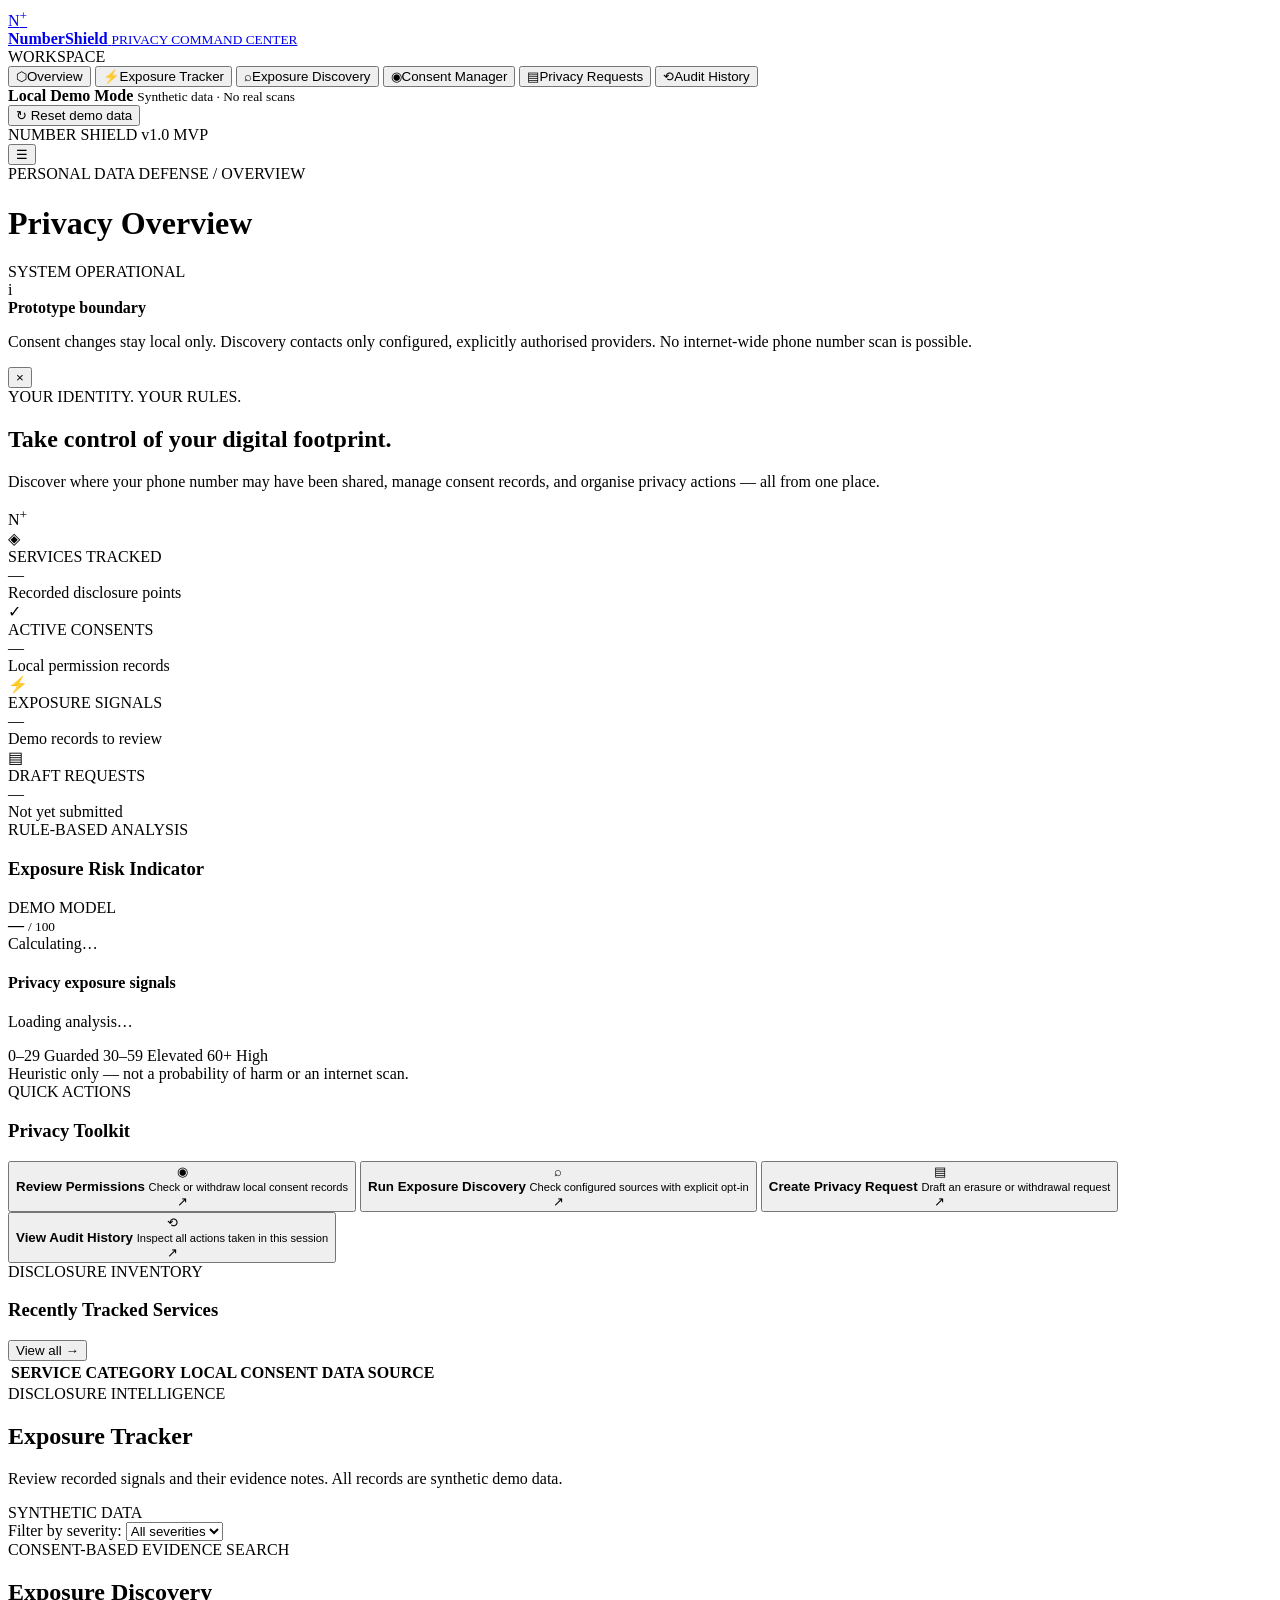
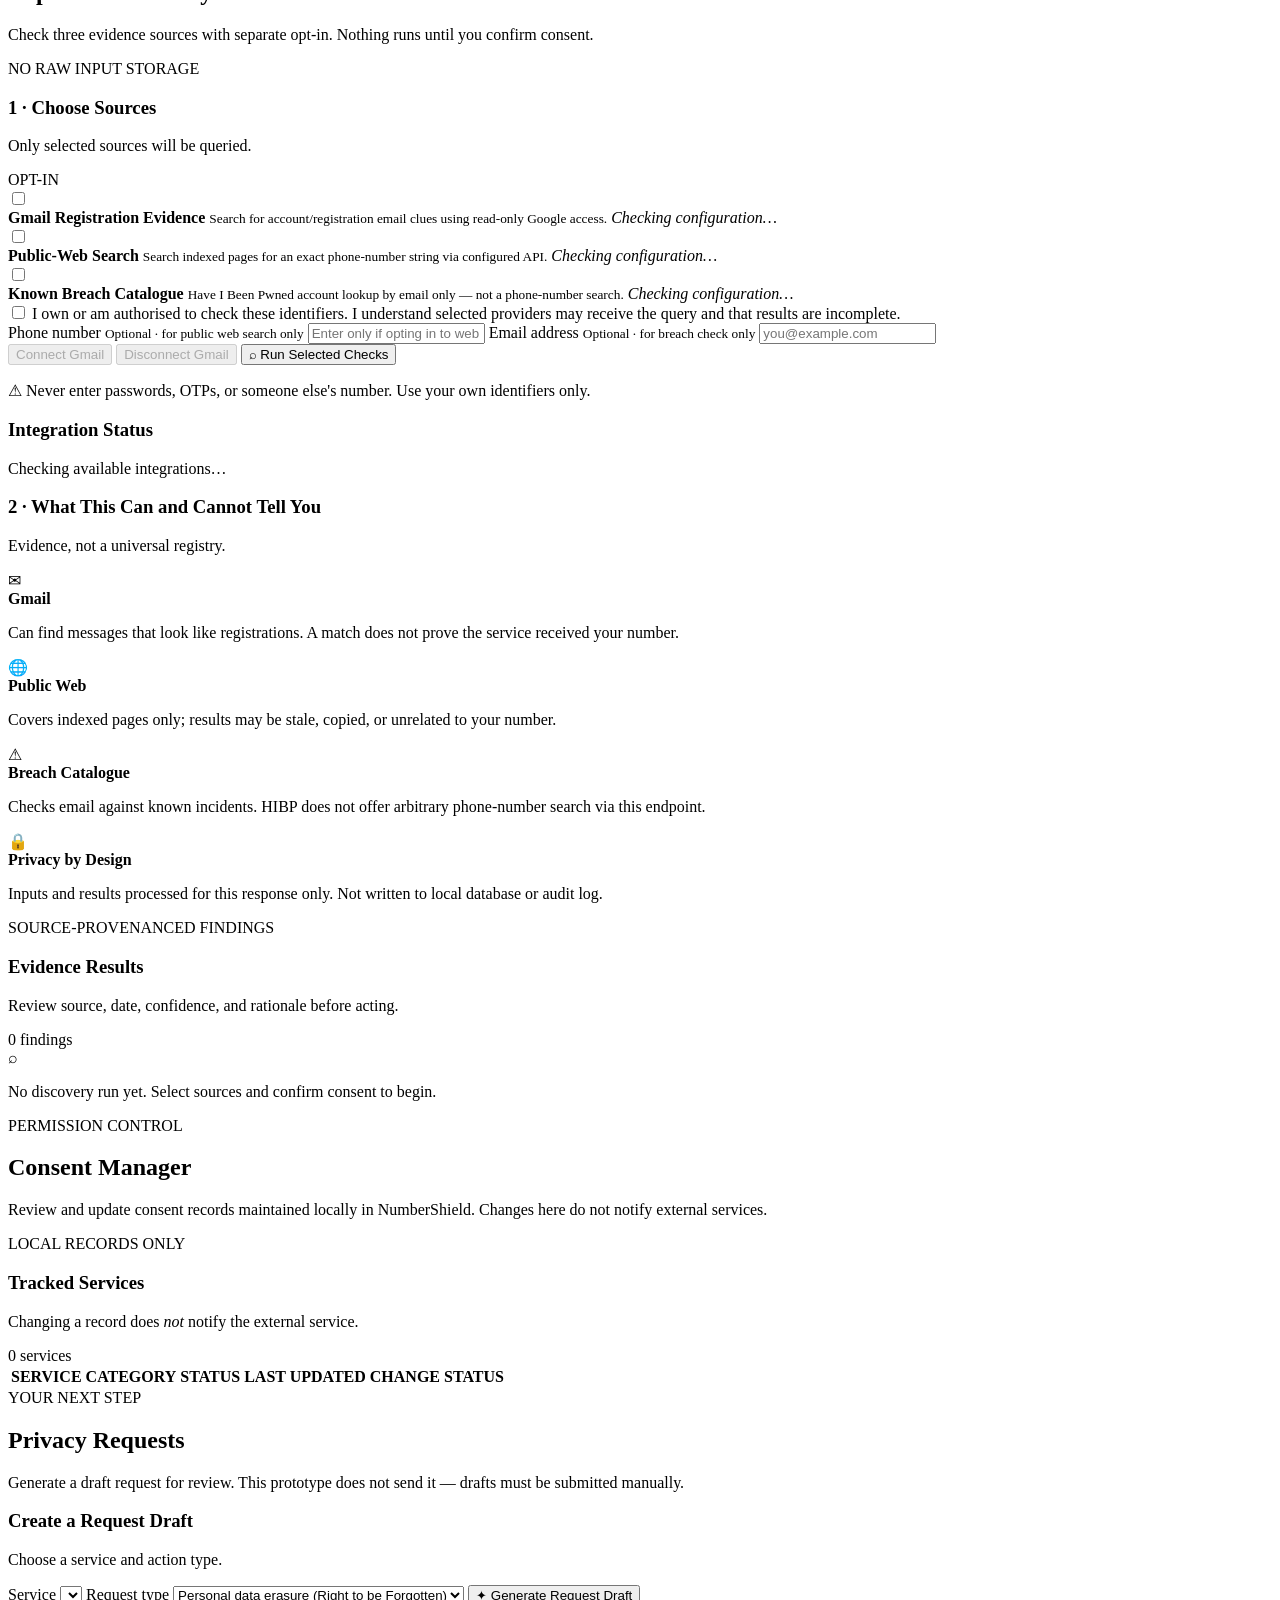
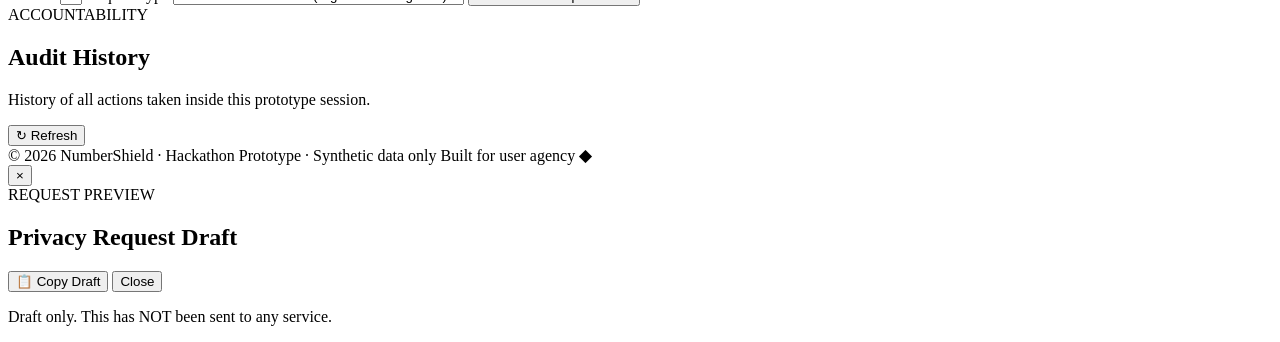
==== main/frontend/index.html @ d0f59f34 "second commit" ====
﻿<!doctype html>
<html lang="en">
<head>
<meta charset="utf-8">
<meta name="viewport" content="width=device-width,initial-scale=1">
<meta name="theme-color" content="#06090f">
<meta name="description" content="NumberShield - Evidence-based personal phone-number privacy assistant. Discover exposure, manage consent, and take privacy action.">
<title>NumberShield — Privacy Command Center</title>
<link rel="preconnect" href="https://fonts.googleapis.com">
<link rel="preconnect" href="https://fonts.gstatic.com" crossorigin>
<link href="https://fonts.googleapis.com/css2?family=Inter:wght@300;400;500;600;700;800;900&family=JetBrains+Mono:wght@400;500&display=swap" rel="stylesheet">
<link rel="stylesheet" href="/static/style.css">
</head>
<body>
<div class="app-shell">

<!-- ═══════════════════════ SIDEBAR ═══════════════════════ -->
<aside class="sidebar" id="sidebar">
  <div class="sidebar-inner">
    <a class="brand" href="#" aria-label="NumberShield home">
      <div class="brand-logo"><span>N</span><sup>+</sup></div>
      <div class="brand-text">
        <strong>NumberShield</strong>
        <small>PRIVACY COMMAND CENTER</small>
      </div>
    </a>

    <div class="nav-section-label">WORKSPACE</div>
    <nav id="main-nav" role="navigation" aria-label="Main navigation">
      <button class="nav-item active" data-view="overview"   id="nav-overview">
        <span class="nav-icon">⬡</span><span class="nav-label">Overview</span>
      </button>
      <button class="nav-item" data-view="exposure"   id="nav-exposure">
        <span class="nav-icon">⚡</span><span class="nav-label">Exposure Tracker</span>
      </button>
      <button class="nav-item" data-view="discovery"  id="nav-discovery">
        <span class="nav-icon">⌕</span><span class="nav-label">Exposure Discovery</span>
      </button>
      <button class="nav-item" data-view="consent"    id="nav-consent">
        <span class="nav-icon">◉</span><span class="nav-label">Consent Manager</span>
      </button>
      <button class="nav-item" data-view="requests"   id="nav-requests">
        <span class="nav-icon">▤</span><span class="nav-label">Privacy Requests</span>
      </button>
      <button class="nav-item" data-view="audit"      id="nav-audit">
        <span class="nav-icon">⟲</span><span class="nav-label">Audit History</span>
      </button>
    </nav>

    <div class="sidebar-bottom">
      <div class="demo-badge">
        <div class="demo-dot"></div>
        <div class="demo-text">
          <strong>Local Demo Mode</strong>
          <small>Synthetic data · No real scans</small>
        </div>
      </div>
      <button id="btn-reset" class="btn-reset" type="button" title="Reset all demo data to initial state">
        ↻ Reset demo data
      </button>
      <div class="sidebar-version">NUMBER SHIELD <span>v1.0 MVP</span></div>
    </div>
  </div>
</aside>

<!-- ═══════════════════════ MAIN ═══════════════════════════ -->
<main class="main-content">

  <!-- Top bar -->
  <header class="topbar" id="topbar">
    <button class="hamburger" id="hamburger" aria-label="Toggle menu" aria-expanded="false">☰</button>
    <div class="topbar-left">
      <div class="breadcrumb"><span class="bc-root">PERSONAL DATA DEFENSE</span> / <span id="bc-current">OVERVIEW</span></div>
      <h1 id="page-title">Privacy Overview</h1>
    </div>
    <div class="topbar-right">
      <div class="status-pill">
        <span class="status-dot"></span>SYSTEM OPERATIONAL
      </div>
    </div>
  </header>

  <!-- Global notice -->
  <div class="notice-bar" id="notice-bar">
    <div class="notice-icon">i</div>
    <div class="notice-content">
      <strong>Prototype boundary</strong>
      <p>Consent changes stay local only. Discovery contacts only configured, explicitly authorised providers. No internet-wide phone number scan is possible.</p>
    </div>
    <button class="notice-close" id="notice-close" aria-label="Dismiss notice">×</button>
  </div>

  <!-- ─────────────── OVERVIEW ─────────────── -->
  <section class="view active" id="view-overview">
    <div class="hero-section">
      <div class="hero-text">
        <div class="eyebrow cyan-text">YOUR IDENTITY. YOUR RULES.</div>
        <h2>Take control of your <span class="gradient-text">digital footprint.</span></h2>
        <p>Discover where your phone number may have been shared, manage consent records, and organise privacy actions — all from one place.</p>
      </div>
      <div class="hero-shield" aria-hidden="true">
        <div class="shield-ring outer"></div>
        <div class="shield-ring mid"></div>
        <div class="shield-core"><span>N</span><sup>+</sup></div>
      </div>
    </div>

    <!-- KPI cards -->
    <div class="kpi-grid" id="kpi-grid">
      <article class="kpi-card" id="kpi-services">
        <div class="kpi-icon services-icon">◈</div>
        <div class="kpi-body">
          <div class="kpi-label">SERVICES TRACKED</div>
          <div class="kpi-value" id="kv-services">—</div>
          <div class="kpi-sub">Recorded disclosure points</div>
        </div>
      </article>
      <article class="kpi-card" id="kpi-consents">
        <div class="kpi-icon consents-icon">✓</div>
        <div class="kpi-body">
          <div class="kpi-label">ACTIVE CONSENTS</div>
          <div class="kpi-value" id="kv-consents">—</div>
          <div class="kpi-sub">Local permission records</div>
        </div>
      </article>
      <article class="kpi-card" id="kpi-exposure">
        <div class="kpi-icon exposure-icon">⚡</div>
        <div class="kpi-body">
          <div class="kpi-label">EXPOSURE SIGNALS</div>
          <div class="kpi-value" id="kv-exposure">—</div>
          <div class="kpi-sub" id="kv-exposure-detail">Demo records to review</div>
        </div>
      </article>
      <article class="kpi-card" id="kpi-requests">
        <div class="kpi-icon requests-icon">▤</div>
        <div class="kpi-body">
          <div class="kpi-label">DRAFT REQUESTS</div>
          <div class="kpi-value" id="kv-requests">—</div>
          <div class="kpi-sub">Not yet submitted</div>
        </div>
      </article>
    </div>

    <!-- Risk + Quick actions -->
    <div class="two-col-grid">
      <article class="panel risk-panel">
        <div class="panel-header">
          <div>
            <div class="eyebrow">RULE-BASED ANALYSIS</div>
            <h3>Exposure Risk Indicator</h3>
          </div>
          <span class="badge badge-demo">DEMO MODEL</span>
        </div>
        <div class="risk-display">
          <div class="gauge-wrap">
            <div class="gauge" id="gauge" role="meter" aria-label="Risk score gauge">
              <div class="gauge-inner">
                <strong id="gauge-score">—</strong>
                <small>/ 100</small>
              </div>
            </div>
          </div>
          <div class="risk-info">
            <span class="risk-label" id="risk-label-badge">Calculating…</span>
            <h4>Privacy exposure signals</h4>
            <p id="risk-text">Loading analysis…</p>
            <div class="risk-legend">
              <span class="legend-dot guarded"></span><span>0–29 Guarded</span>
              <span class="legend-dot elevated"></span><span>30–59 Elevated</span>
              <span class="legend-dot high"></span><span>60+ High</span>
            </div>
          </div>
        </div>
        <div class="panel-footer">Heuristic only — not a probability of harm or an internet scan.</div>
      </article>

      <article class="panel quick-panel">
        <div class="panel-header">
          <div>
            <div class="eyebrow">QUICK ACTIONS</div>
            <h3>Privacy Toolkit</h3>
          </div>
        </div>
        <div class="quick-actions">
          <button class="quick-action" data-goto="consent" id="qa-consent">
            <div class="qa-icon">◉</div>
            <div class="qa-text">
              <strong>Review Permissions</strong>
              <small>Check or withdraw local consent records</small>
            </div>
            <span class="qa-arrow">↗</span>
          </button>
          <button class="quick-action" data-goto="discovery" id="qa-discovery">
            <div class="qa-icon">⌕</div>
            <div class="qa-text">
              <strong>Run Exposure Discovery</strong>
              <small>Check configured sources with explicit opt-in</small>
            </div>
            <span class="qa-arrow">↗</span>
          </button>
          <button class="quick-action" data-goto="requests" id="qa-requests">
            <div class="qa-icon">▤</div>
            <div class="qa-text">
              <strong>Create Privacy Request</strong>
              <small>Draft an erasure or withdrawal request</small>
            </div>
            <span class="qa-arrow">↗</span>
          </button>
          <button class="quick-action" data-goto="audit" id="qa-audit">
            <div class="qa-icon">⟲</div>
            <div class="qa-text">
              <strong>View Audit History</strong>
              <small>Inspect all actions taken in this session</small>
            </div>
            <span class="qa-arrow">↗</span>
          </button>
        </div>
      </article>
    </div>

    <!-- Recent services table -->
    <article class="panel">
      <div class="panel-header">
        <div>
          <div class="eyebrow">DISCLOSURE INVENTORY</div>
          <h3>Recently Tracked Services</h3>
        </div>
        <button class="btn-link" data-goto="consent" id="view-all-btn">View all →</button>
      </div>
      <div class="table-wrap">
        <table id="recent-table" aria-label="Recently tracked services">
          <thead>
            <tr><th>SERVICE</th><th>CATEGORY</th><th>LOCAL CONSENT</th><th>DATA SOURCE</th></tr>
          </thead>
          <tbody id="recent-tbody"></tbody>
        </table>
      </div>
    </article>
  </section>

  <!-- ─────────────── EXPOSURE TRACKER ─────────────── -->
  <section class="view" id="view-exposure">
    <div class="view-intro">
      <div>
        <div class="eyebrow cyan-text">DISCLOSURE INTELLIGENCE</div>
        <h2>Exposure Tracker</h2>
        <p>Review recorded signals and their evidence notes. All records are synthetic demo data.</p>
      </div>
      <span class="badge badge-warning">SYNTHETIC DATA</span>
    </div>

    <div id="exposure-summary-bar" class="exposure-summary-bar"></div>

    <div class="filter-row">
      <label class="filter-label" for="sev-filter">Filter by severity:</label>
      <select id="sev-filter" class="select-input" aria-label="Filter exposures by severity">
        <option value="">All severities</option>
        <option value="high">High</option>
        <option value="medium">Medium</option>
        <option value="low">Low</option>
      </select>
    </div>

    <div id="exposure-grid" class="exposure-grid"></div>
  </section>

  <!-- ─────────────── EXPOSURE DISCOVERY ─────────────── -->
  <section class="view" id="view-discovery">
    <div class="view-intro">
      <div>
        <div class="eyebrow cyan-text">CONSENT-BASED EVIDENCE SEARCH</div>
        <h2>Exposure Discovery</h2>
        <p>Check three evidence sources with separate opt-in. Nothing runs until you confirm consent.</p>
      </div>
      <span class="badge badge-info">NO RAW INPUT STORAGE</span>
    </div>

    <div class="discovery-layout">
      <!-- Left column: controls -->
      <div class="discovery-controls">
        <article class="panel">
          <div class="panel-header">
            <div><h3>1 · Choose Sources</h3><p class="muted-text">Only selected sources will be queried.</p></div>
            <span class="badge badge-info">OPT-IN</span>
          </div>

          <div class="source-list">
            <label class="source-item" for="src-gmail">
              <input type="checkbox" id="src-gmail">
              <div class="source-info">
                <strong>Gmail Registration Evidence</strong>
                <small>Search for account/registration email clues using read-only Google access.</small>
                <em id="gmail-state" class="source-state">Checking configuration…</em>
              </div>
            </label>

            <label class="source-item" for="src-web">
              <input type="checkbox" id="src-web">
              <div class="source-info">
                <strong>Public-Web Search</strong>
                <small>Search indexed pages for an exact phone-number string via configured API.</small>
                <em id="web-state" class="source-state">Checking configuration…</em>
              </div>
            </label>

            <label class="source-item" for="src-breach">
              <input type="checkbox" id="src-breach">
              <div class="source-info">
                <strong>Known Breach Catalogue</strong>
                <small>Have I Been Pwned account lookup by email only — not a phone-number search.</small>
                <em id="breach-state" class="source-state">Checking configuration…</em>
              </div>
            </label>
          </div>

          <div class="consent-box">
            <label class="consent-check" for="discovery-consent">
              <input type="checkbox" id="discovery-consent">
              <span>I own or am authorised to check these identifiers. I understand selected providers may receive the query and that results are incomplete.</span>
            </label>
          </div>

          <div class="field-row">
            <label class="field-label" for="disc-phone">
              Phone number <small>Optional · for public web search only</small>
              <input type="tel" id="disc-phone" class="text-input" autocomplete="off" maxlength="32" placeholder="Enter only if opting in to web search">
            </label>
            <label class="field-label" for="disc-email">
              Email address <small>Optional · for breach check only</small>
              <input type="email" id="disc-email" class="text-input" autocomplete="off" maxlength="254" placeholder="you@example.com">
            </label>
          </div>

          <div class="disc-actions">
            <button id="btn-connect-gmail" class="btn-secondary" type="button" disabled>Connect Gmail</button>
            <button id="btn-disconnect-gmail" class="btn-secondary" type="button" disabled>Disconnect Gmail</button>
            <button id="btn-run-discovery" class="btn-primary" type="button">⌕ Run Selected Checks</button>
          </div>

          <p class="warning-text">⚠ Never enter passwords, OTPs, or someone else's number. Use your own identifiers only.</p>
        </article>

        <article class="panel">
          <div class="panel-header">
            <div><h3>Integration Status</h3></div>
          </div>
          <div id="disc-status" class="disc-status-display">Checking available integrations…</div>
        </article>
      </div>

      <!-- Right column: limitations -->
      <article class="panel limitations-panel">
        <div class="panel-header">
          <div><h3>2 · What This Can and Cannot Tell You</h3><p class="muted-text">Evidence, not a universal registry.</p></div>
        </div>
        <div class="limits-list">
          <div class="limit-item">
            <div class="limit-icon">✉</div>
            <div><strong>Gmail</strong><p>Can find messages that look like registrations. A match does not prove the service received your number.</p></div>
          </div>
          <div class="limit-item">
            <div class="limit-icon">🌐</div>
            <div><strong>Public Web</strong><p>Covers indexed pages only; results may be stale, copied, or unrelated to your number.</p></div>
          </div>
          <div class="limit-item">
            <div class="limit-icon">⚠</div>
            <div><strong>Breach Catalogue</strong><p>Checks email against known incidents. HIBP does not offer arbitrary phone-number search via this endpoint.</p></div>
          </div>
          <div class="limit-item">
            <div class="limit-icon">🔒</div>
            <div><strong>Privacy by Design</strong><p>Inputs and results processed for this response only. Not written to local database or audit log.</p></div>
          </div>
        </div>
      </article>
    </div>

    <!-- Results panel -->
    <article class="panel results-panel" id="results-panel">
      <div class="panel-header">
        <div>
          <div class="eyebrow">SOURCE-PROVENANCED FINDINGS</div>
          <h3>Evidence Results</h3>
          <p class="muted-text">Review source, date, confidence, and rationale before acting.</p>
        </div>
        <span class="badge" id="result-count-badge">0 findings</span>
      </div>
      <div id="disc-errors"></div>
      <div id="disc-results" class="disc-results">
        <div class="empty-state">
          <div class="empty-icon">⌕</div>
          <p>No discovery run yet. Select sources and confirm consent to begin.</p>
        </div>
      </div>
      <div id="disc-limits" class="disc-limitations hidden"></div>
    </article>
  </section>

  <!-- ─────────────── CONSENT MANAGER ─────────────── -->
  <section class="view" id="view-consent">
    <div class="view-intro">
      <div>
        <div class="eyebrow cyan-text">PERMISSION CONTROL</div>
        <h2>Consent Manager</h2>
        <p>Review and update consent records maintained locally in NumberShield. Changes here do not notify external services.</p>
      </div>
      <span class="badge badge-warning">LOCAL RECORDS ONLY</span>
    </div>

    <article class="panel">
      <div class="panel-header">
        <div>
          <h3>Tracked Services</h3>
          <p class="muted-text">Changing a record does <em>not</em> notify the external service.</p>
        </div>
        <span class="badge" id="consent-count-badge">0 services</span>
      </div>
      <div class="table-wrap">
        <table id="consent-table" aria-label="Consent records">
          <thead>
            <tr>
              <th>SERVICE</th><th>CATEGORY</th><th>STATUS</th>
              <th>LAST UPDATED</th><th>CHANGE STATUS</th>
            </tr>
          </thead>
          <tbody id="consent-tbody"></tbody>
        </table>
      </div>
    </article>
  </section>

  <!-- ─────────────── PRIVACY REQUESTS ─────────────── -->
  <section class="view" id="view-requests">
    <div class="view-intro">
      <div>
        <div class="eyebrow cyan-text">YOUR NEXT STEP</div>
        <h2>Privacy Requests</h2>
        <p>Generate a draft request for review. This prototype does not send it — drafts must be submitted manually.</p>
      </div>
    </div>

    <div class="requests-layout">
      <article class="panel create-panel">
        <div class="panel-header">
          <div><h3>Create a Request Draft</h3><p class="muted-text">Choose a service and action type.</p></div>
        </div>
        <form id="request-form" novalidate>
          <label class="field-label" for="svc-choice">
            Service
            <select id="svc-choice" class="select-input" required aria-label="Select service for privacy request"></select>
          </label>
          <label class="field-label" for="req-type">
            Request type
            <select id="req-type" class="select-input" aria-label="Select request type">
              <option value="deletion">Personal data erasure (Right to be Forgotten)</option>
              <option value="consent_withdrawal">Withdraw consent for data processing</option>
              <option value="access">Data subject access request (DSAR)</option>
            </select>
          </label>
          <button class="btn-primary full-width" type="submit" id="btn-create-request">✦ Generate Request Draft</button>
        </form>
      </article>

      <div class="requests-list-wrap">
        <div id="request-list" class="request-list"></div>
      </div>
    </div>
  </section>

  <!-- ─────────────── AUDIT ─────────────── -->
  <section class="view" id="view-audit">
    <div class="view-intro">
      <div>
        <div class="eyebrow cyan-text">ACCOUNTABILITY</div>
        <h2>Audit History</h2>
        <p>History of all actions taken inside this prototype session.</p>
      </div>
      <button class="btn-secondary" id="btn-refresh-audit" type="button">↻ Refresh</button>
    </div>

    <article class="panel">
      <div id="audit-list"></div>
    </article>
  </section>

  <footer class="app-footer">
    <span>© 2026 NumberShield · Hackathon Prototype · Synthetic data only</span>
    <span>Built for user agency <b>◆</b></span>
  </footer>

</main>
</div>

<!-- Toast notification -->
<div id="toast" role="status" aria-live="polite" aria-atomic="true"></div>

<!-- Draft modal -->
<div id="modal" class="modal hidden" role="dialog" aria-modal="true" aria-labelledby="modal-title">
  <div class="modal-box">
    <button class="modal-close" id="modal-close" aria-label="Close modal">×</button>
    <div class="eyebrow cyan-text">REQUEST PREVIEW</div>
    <h2 id="modal-title">Privacy Request Draft</h2>
    <p id="modal-meta" class="muted-text"></p>
    <pre id="modal-draft" tabindex="0"></pre>
    <div class="modal-actions">
      <button class="btn-primary" id="btn-copy-draft" type="button">📋 Copy Draft</button>
      <button class="btn-secondary" id="btn-close-modal" type="button">Close</button>
    </div>
    <p class="warning-text">Draft only. This has NOT been sent to any service.</p>
  </div>
</div>

<script src="/static/app.js"></script>
</body>
</html>
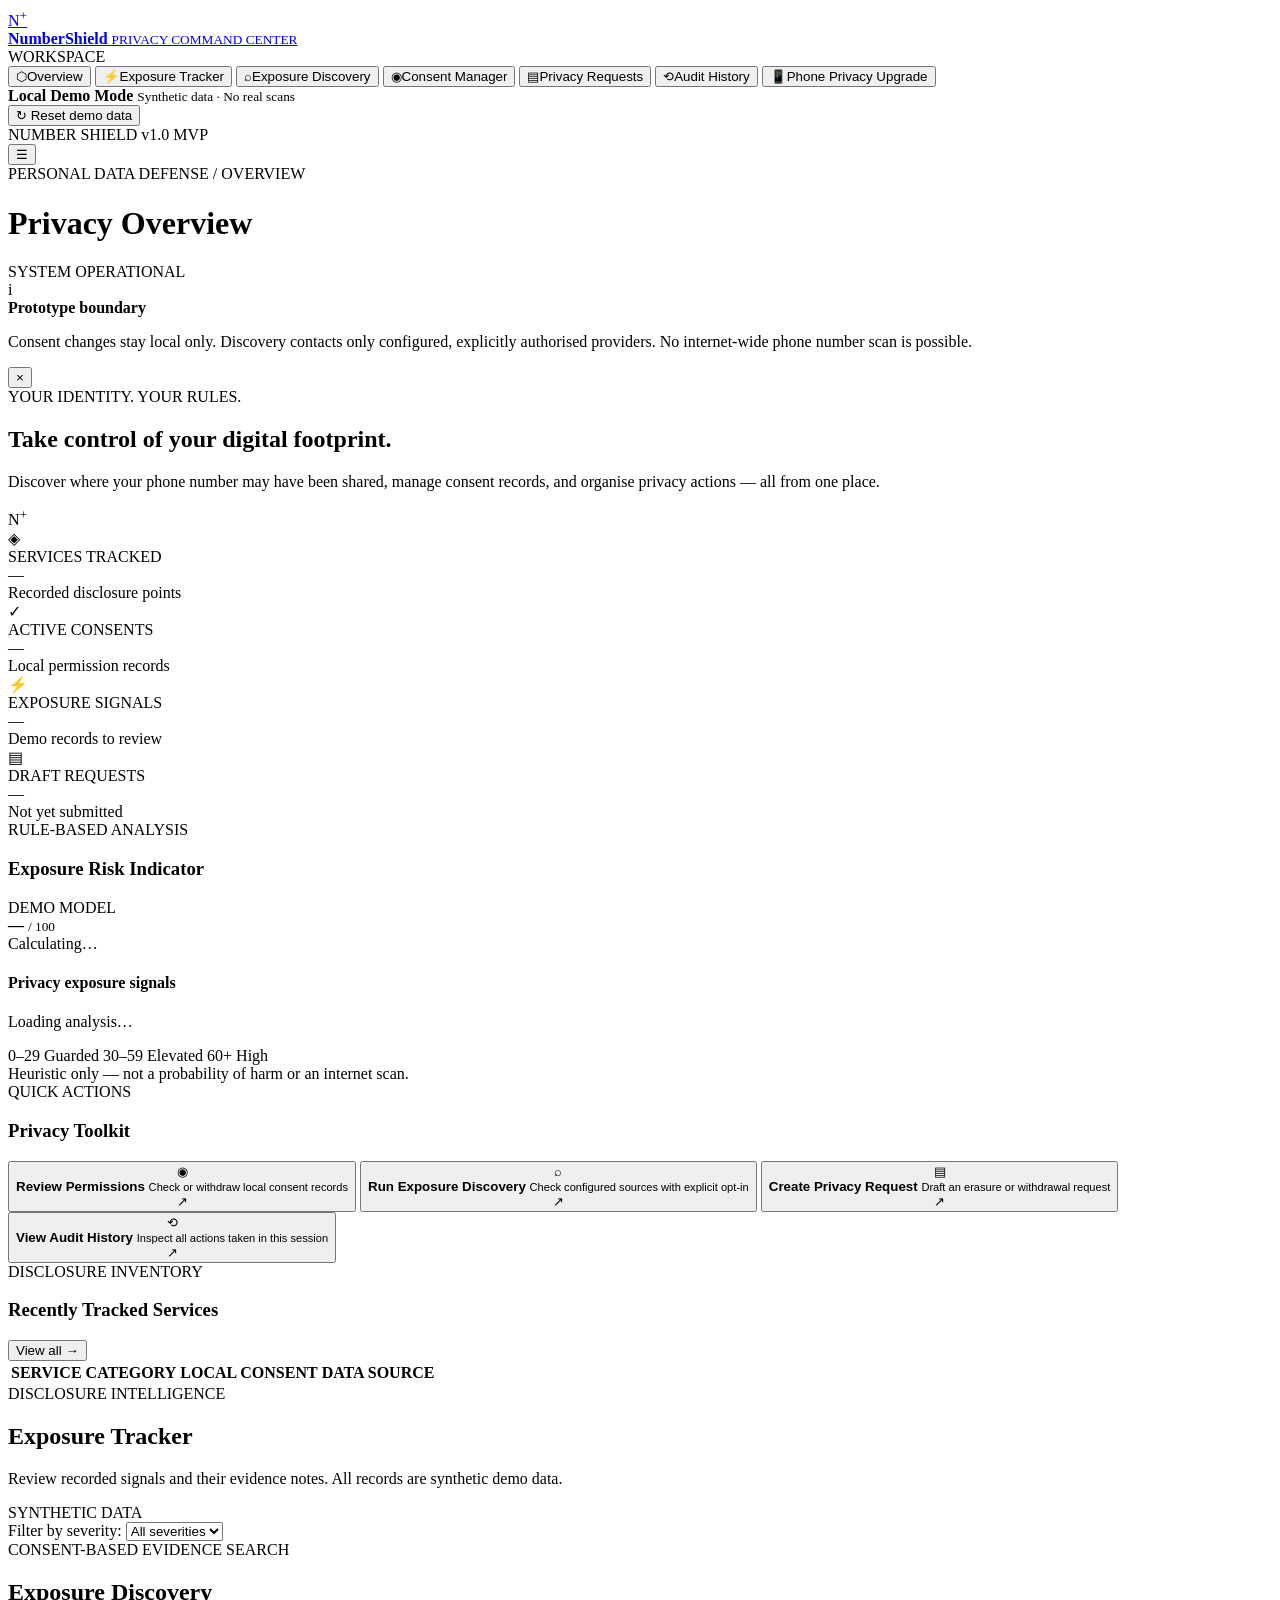
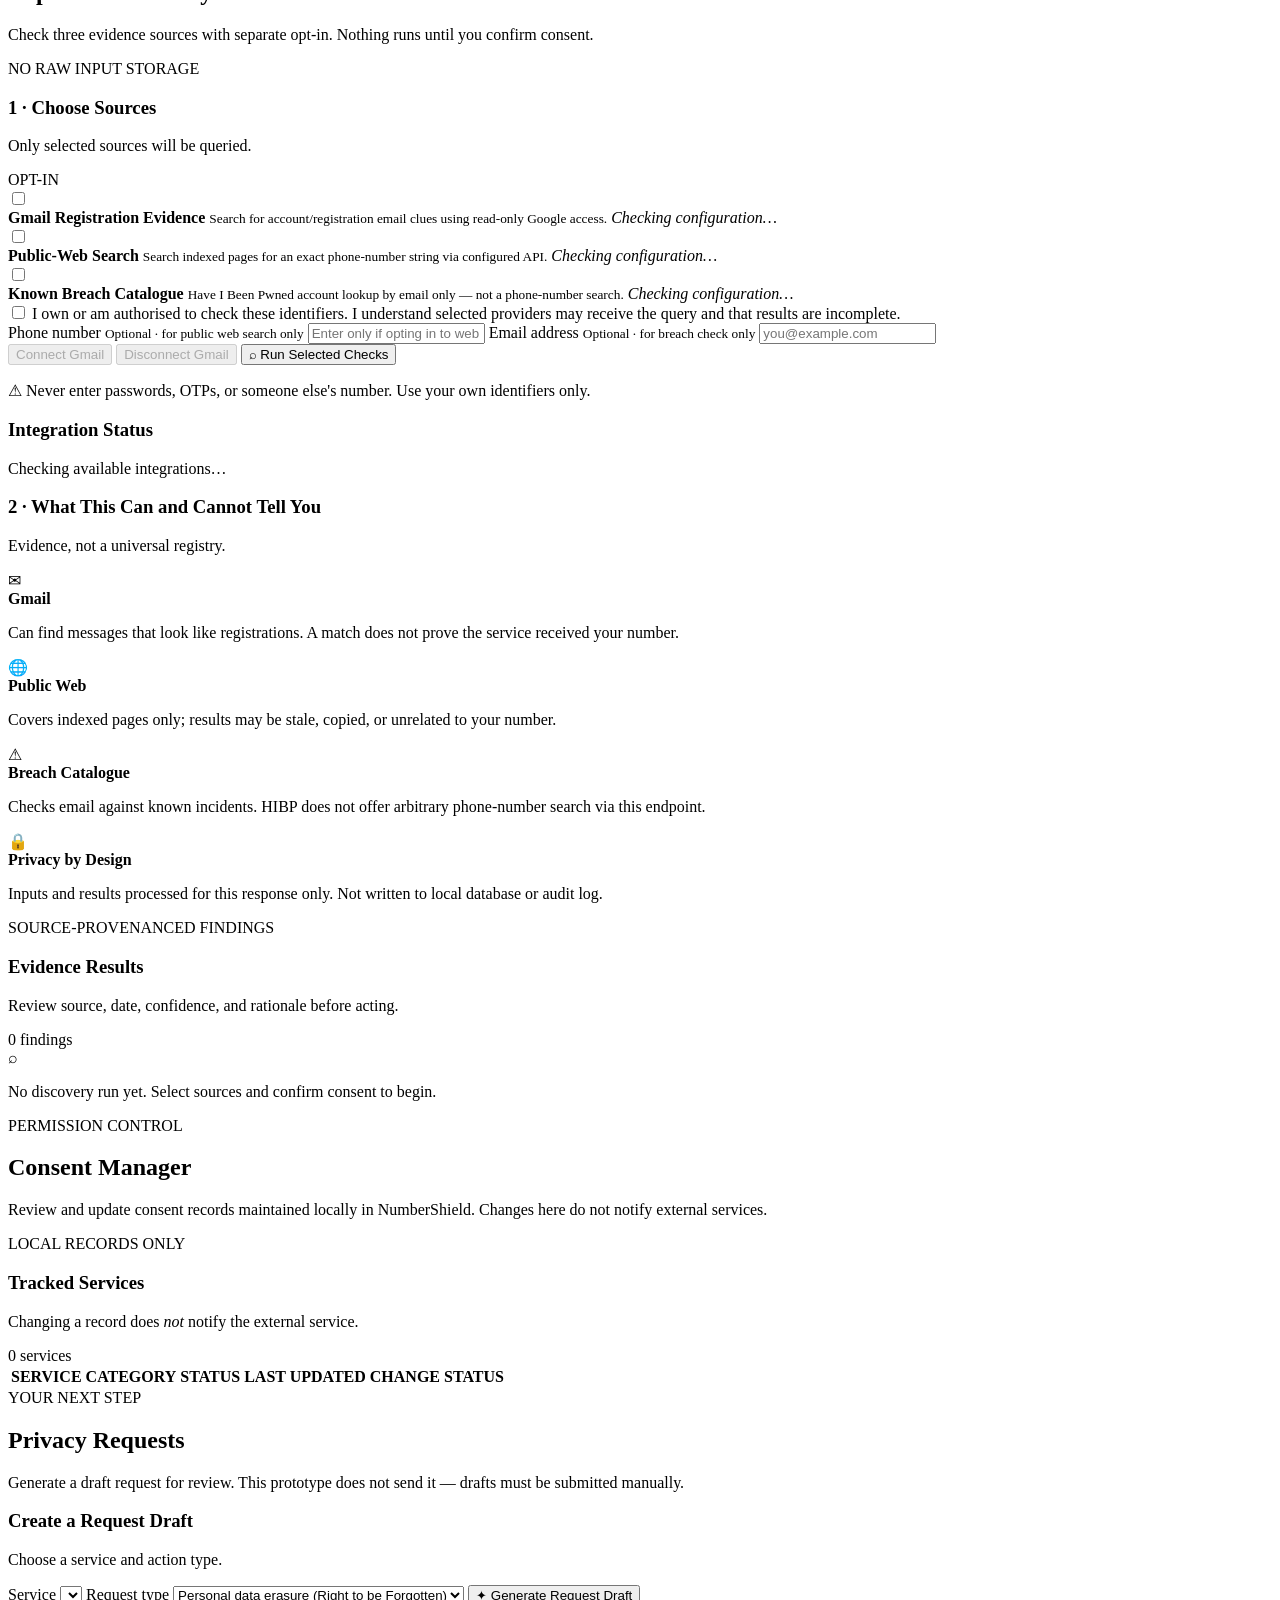
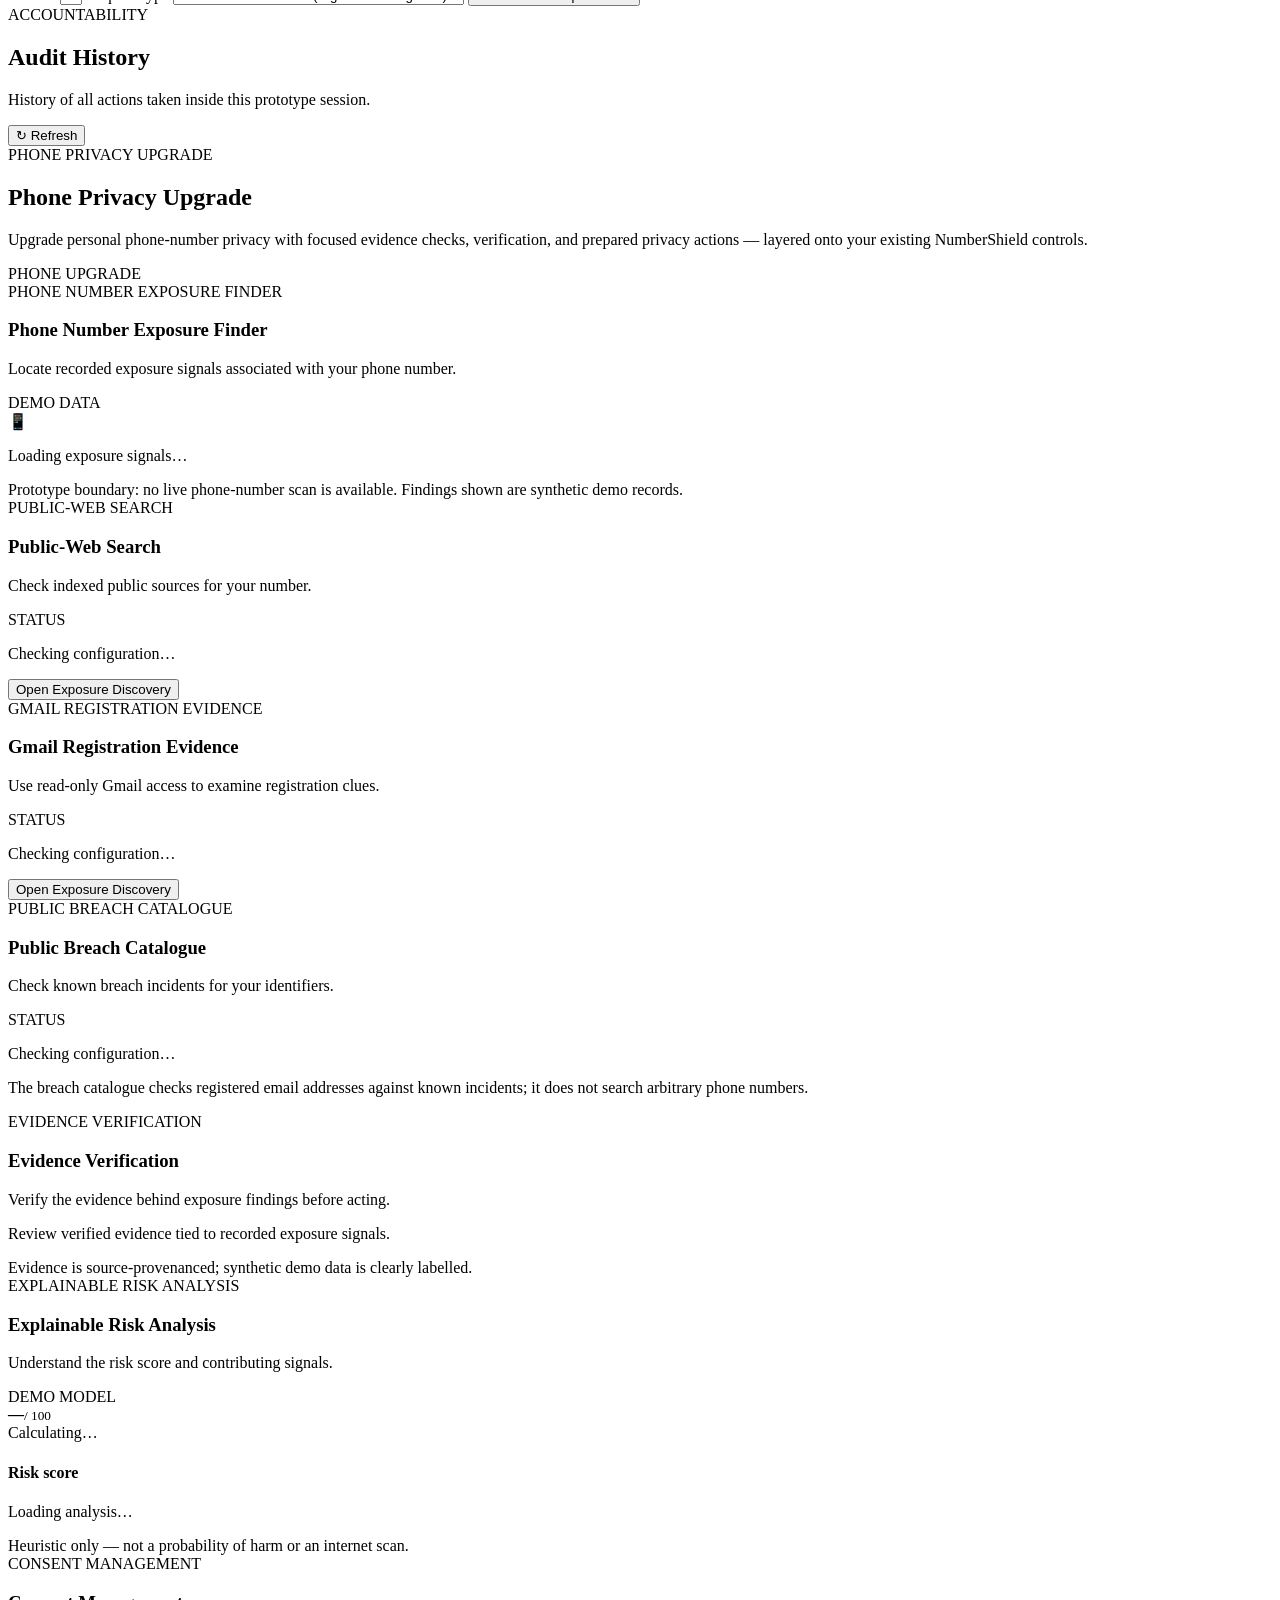
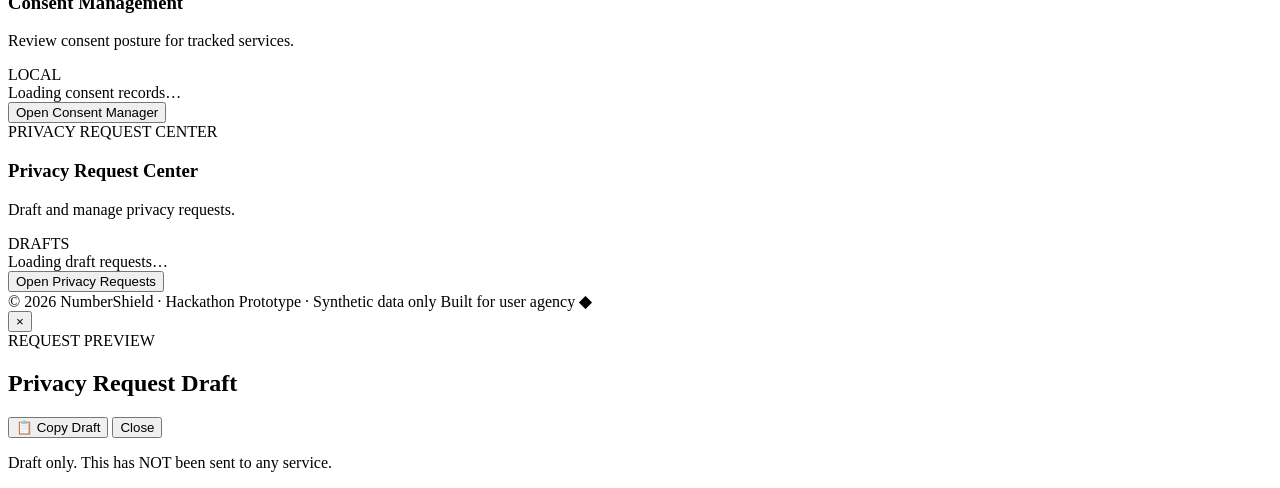
==== commit b5dba335: "Add Phone Privacy Upgrade page and sidebar navigation" ====
--- a/main/frontend/index.html
+++ b/main/frontend/index.html
@@ -44,6 +44,9 @@
       </button>
       <button class="nav-item" data-view="audit"      id="nav-audit">
         <span class="nav-icon">⟲</span><span class="nav-label">Audit History</span>
+      </button>
+      <button class="nav-item" data-view="phone-privacy" id="nav-phone-privacy">
+        <span class="nav-icon">📱</span><span class="nav-label">Phone Privacy Upgrade</span>
       </button>
     </nav>
 
@@ -482,6 +485,145 @@
     </article>
   </section>
 
+  <!-- ─────────────── PHONE PRIVACY UPGRADE ─────────────── -->
+  <section class="view" id="view-phone-privacy">
+    <div class="view-intro">
+      <div>
+        <div class="eyebrow cyan-text">PHONE PRIVACY UPGRADE</div>
+        <h2>Phone Privacy Upgrade</h2>
+        <p>Upgrade personal phone-number privacy with focused evidence checks, verification, and prepared privacy actions — layered onto your existing NumberShield controls.</p>
+      </div>
+      <span class="badge badge-info" id="phone-privacy-badge">PHONE UPGRADE</span>
+    </div>
+
+    <article class="panel">
+      <div class="panel-header">
+        <div>
+          <div class="eyebrow">PHONE NUMBER EXPOSURE FINDER</div>
+          <h3>Phone Number Exposure Finder</h3>
+          <p class="muted-text">Locate recorded exposure signals associated with your phone number.</p>
+        </div>
+        <span class="badge badge-demo" id="pp-finder-badge">DEMO DATA</span>
+      </div>
+      <div id="pp-finder-output">
+        <div class="empty-state">
+          <div class="empty-icon">📱</div>
+          <p id="pp-finder-msg">Loading exposure signals…</p>
+        </div>
+      </div>
+      <div class="panel-footer">Prototype boundary: no live phone-number scan is available. Findings shown are synthetic demo records.</div>
+    </article>
+
+    <article class="panel">
+      <div class="panel-header">
+        <div>
+          <div class="eyebrow">PUBLIC-WEB SEARCH</div>
+          <h3>Public-Web Search</h3>
+          <p class="muted-text">Check indexed public sources for your number.</p>
+        </div>
+        <span class="badge" id="pp-web-badge">STATUS</span>
+      </div>
+      <p id="pp-web-text" class="muted-text">Checking configuration…</p>
+      <div class="disc-actions">
+        <button class="btn-secondary" data-goto="discovery" type="button">Open Exposure Discovery</button>
+      </div>
+    </article>
+
+    <article class="panel">
+      <div class="panel-header">
+        <div>
+          <div class="eyebrow">GMAIL REGISTRATION EVIDENCE</div>
+          <h3>Gmail Registration Evidence</h3>
+          <p class="muted-text">Use read-only Gmail access to examine registration clues.</p>
+        </div>
+        <span class="badge" id="pp-gmail-badge">STATUS</span>
+      </div>
+      <p id="pp-gmail-text" class="muted-text">Checking configuration…</p>
+      <div class="disc-actions">
+        <button class="btn-secondary" data-goto="discovery" type="button">Open Exposure Discovery</button>
+      </div>
+    </article>
+
+    <article class="panel">
+      <div class="panel-header">
+        <div>
+          <div class="eyebrow">PUBLIC BREACH CATALOGUE</div>
+          <h3>Public Breach Catalogue</h3>
+          <p class="muted-text">Check known breach incidents for your identifiers.</p>
+        </div>
+        <span class="badge" id="pp-breach-badge">STATUS</span>
+      </div>
+      <p id="pp-breach-text" class="muted-text">Checking configuration…</p>
+      <p class="warning-text">The breach catalogue checks registered email addresses against known incidents; it does not search arbitrary phone numbers.</p>
+    </article>
+
+    <article class="panel">
+      <div class="panel-header">
+        <div>
+          <div class="eyebrow">EVIDENCE VERIFICATION</div>
+          <h3>Evidence Verification</h3>
+          <p class="muted-text">Verify the evidence behind exposure findings before acting.</p>
+        </div>
+      </div>
+      <p id="pp-verify-text" class="muted-text">Review verified evidence tied to recorded exposure signals.</p>
+      <div class="panel-footer">Evidence is source-provenanced; synthetic demo data is clearly labelled.</div>
+    </article>
+
+    <article class="panel">
+      <div class="panel-header">
+        <div>
+          <div class="eyebrow">EXPLAINABLE RISK ANALYSIS</div>
+          <h3>Explainable Risk Analysis</h3>
+          <p class="muted-text">Understand the risk score and contributing signals.</p>
+        </div>
+        <span class="badge badge-demo" id="pp-risk-badge">DEMO MODEL</span>
+      </div>
+      <div class="risk-display">
+        <div class="gauge-wrap">
+          <div class="gauge" id="pp-gauge" role="meter" aria-label="Risk score gauge">
+            <div class="gauge-inner"><strong id="pp-gauge-score">—</strong><small>/ 100</small></div>
+          </div>
+        </div>
+        <div class="risk-info">
+          <span class="risk-label" id="pp-risk-label-badge">Calculating…</span>
+          <h4>Risk score</h4>
+          <p id="pp-risk-text">Loading analysis…</p>
+        </div>
+      </div>
+      <div class="panel-footer">Heuristic only — not a probability of harm or an internet scan.</div>
+    </article>
+
+    <article class="panel">
+      <div class="panel-header">
+        <div>
+          <div class="eyebrow">CONSENT MANAGEMENT</div>
+          <h3>Consent Management</h3>
+          <p class="muted-text">Review consent posture for tracked services.</p>
+        </div>
+        <span class="badge" id="pp-consent-badge">LOCAL</span>
+      </div>
+      <div id="pp-consent-count" class="disc-status-display">Loading consent records…</div>
+      <div class="disc-actions">
+        <button class="btn-secondary" data-goto="consent" type="button">Open Consent Manager</button>
+      </div>
+    </article>
+
+    <article class="panel">
+      <div class="panel-header">
+        <div>
+          <div class="eyebrow">PRIVACY REQUEST CENTER</div>
+          <h3>Privacy Request Center</h3>
+          <p class="muted-text">Draft and manage privacy requests.</p>
+        </div>
+        <span class="badge" id="pp-requests-badge">DRAFTS</span>
+      </div>
+      <div id="pp-requests-count" class="disc-status-display">Loading draft requests…</div>
+      <div class="disc-actions">
+        <button class="btn-secondary" data-goto="requests" type="button">Open Privacy Requests</button>
+      </div>
+    </article>
+  </section>
+
   <footer class="app-footer">
     <span>© 2026 NumberShield · Hackathon Prototype · Synthetic data only</span>
     <span>Built for user agency <b>◆</b></span>
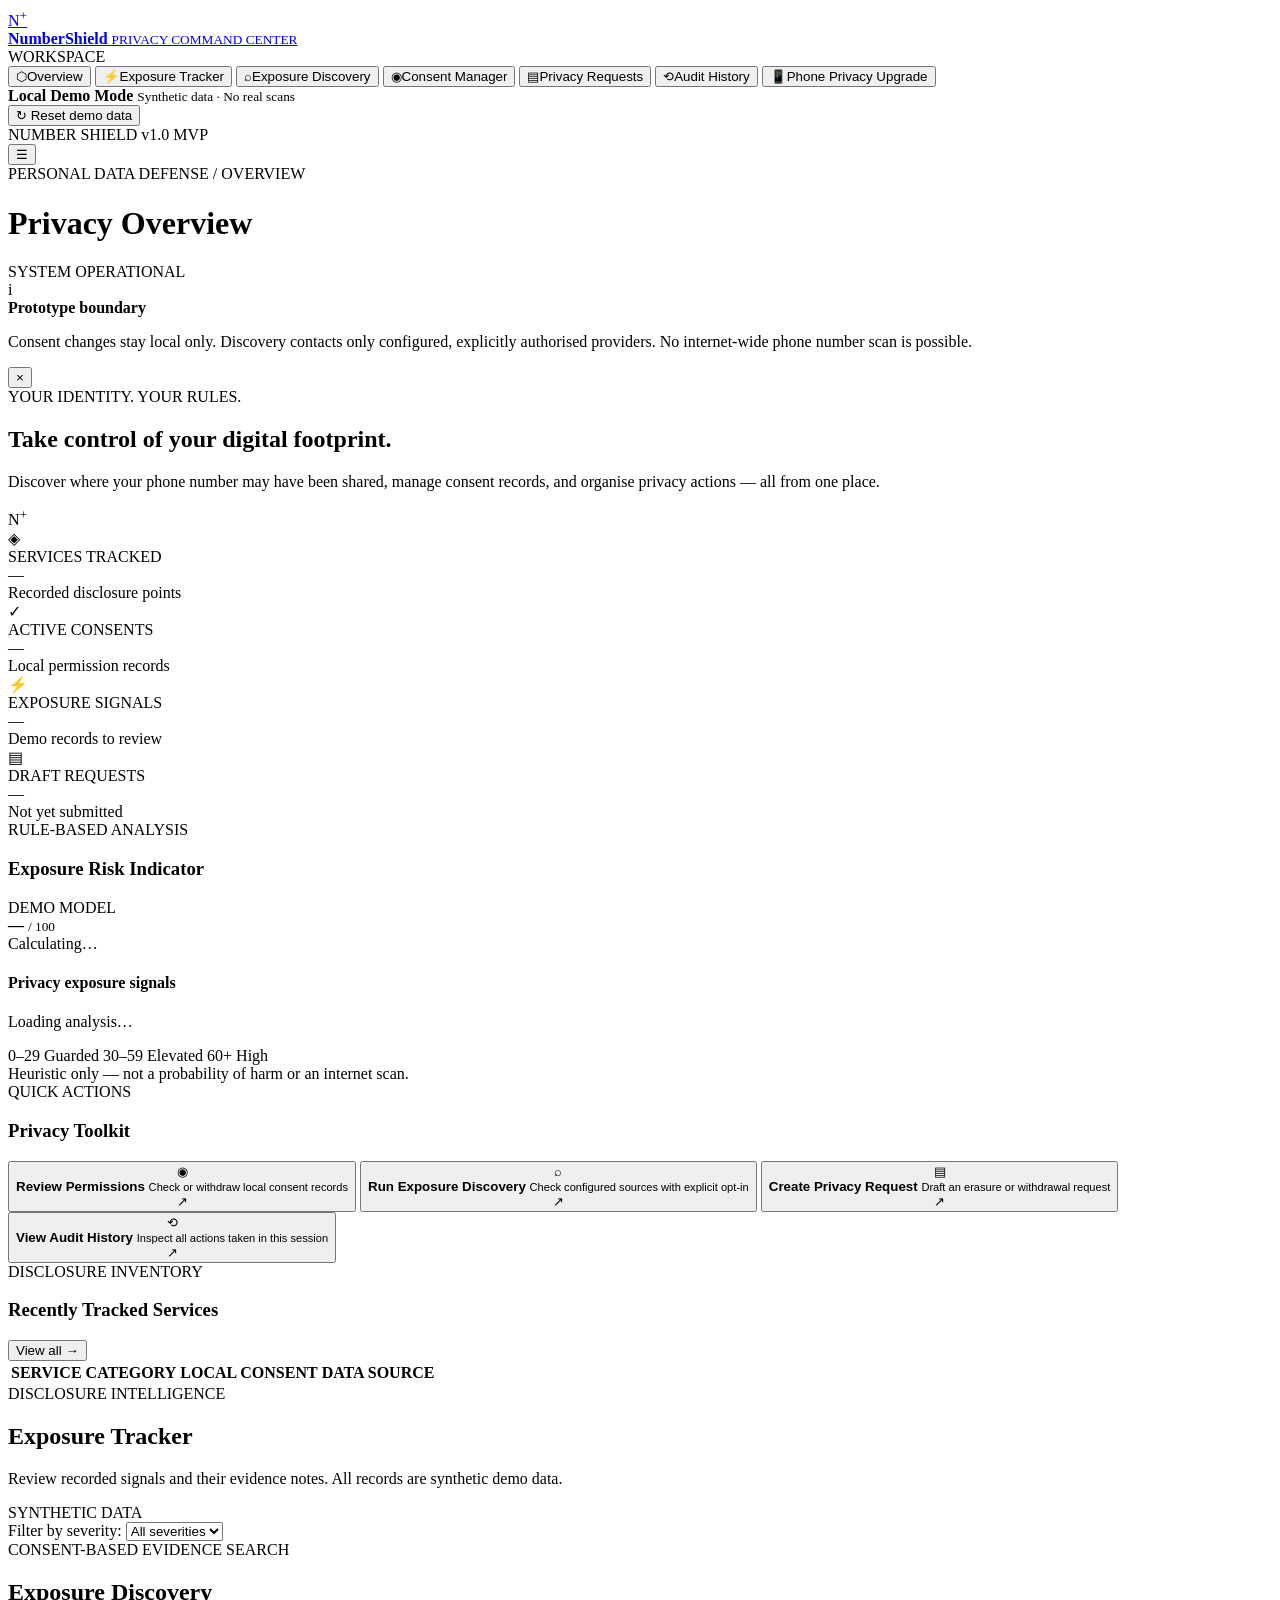
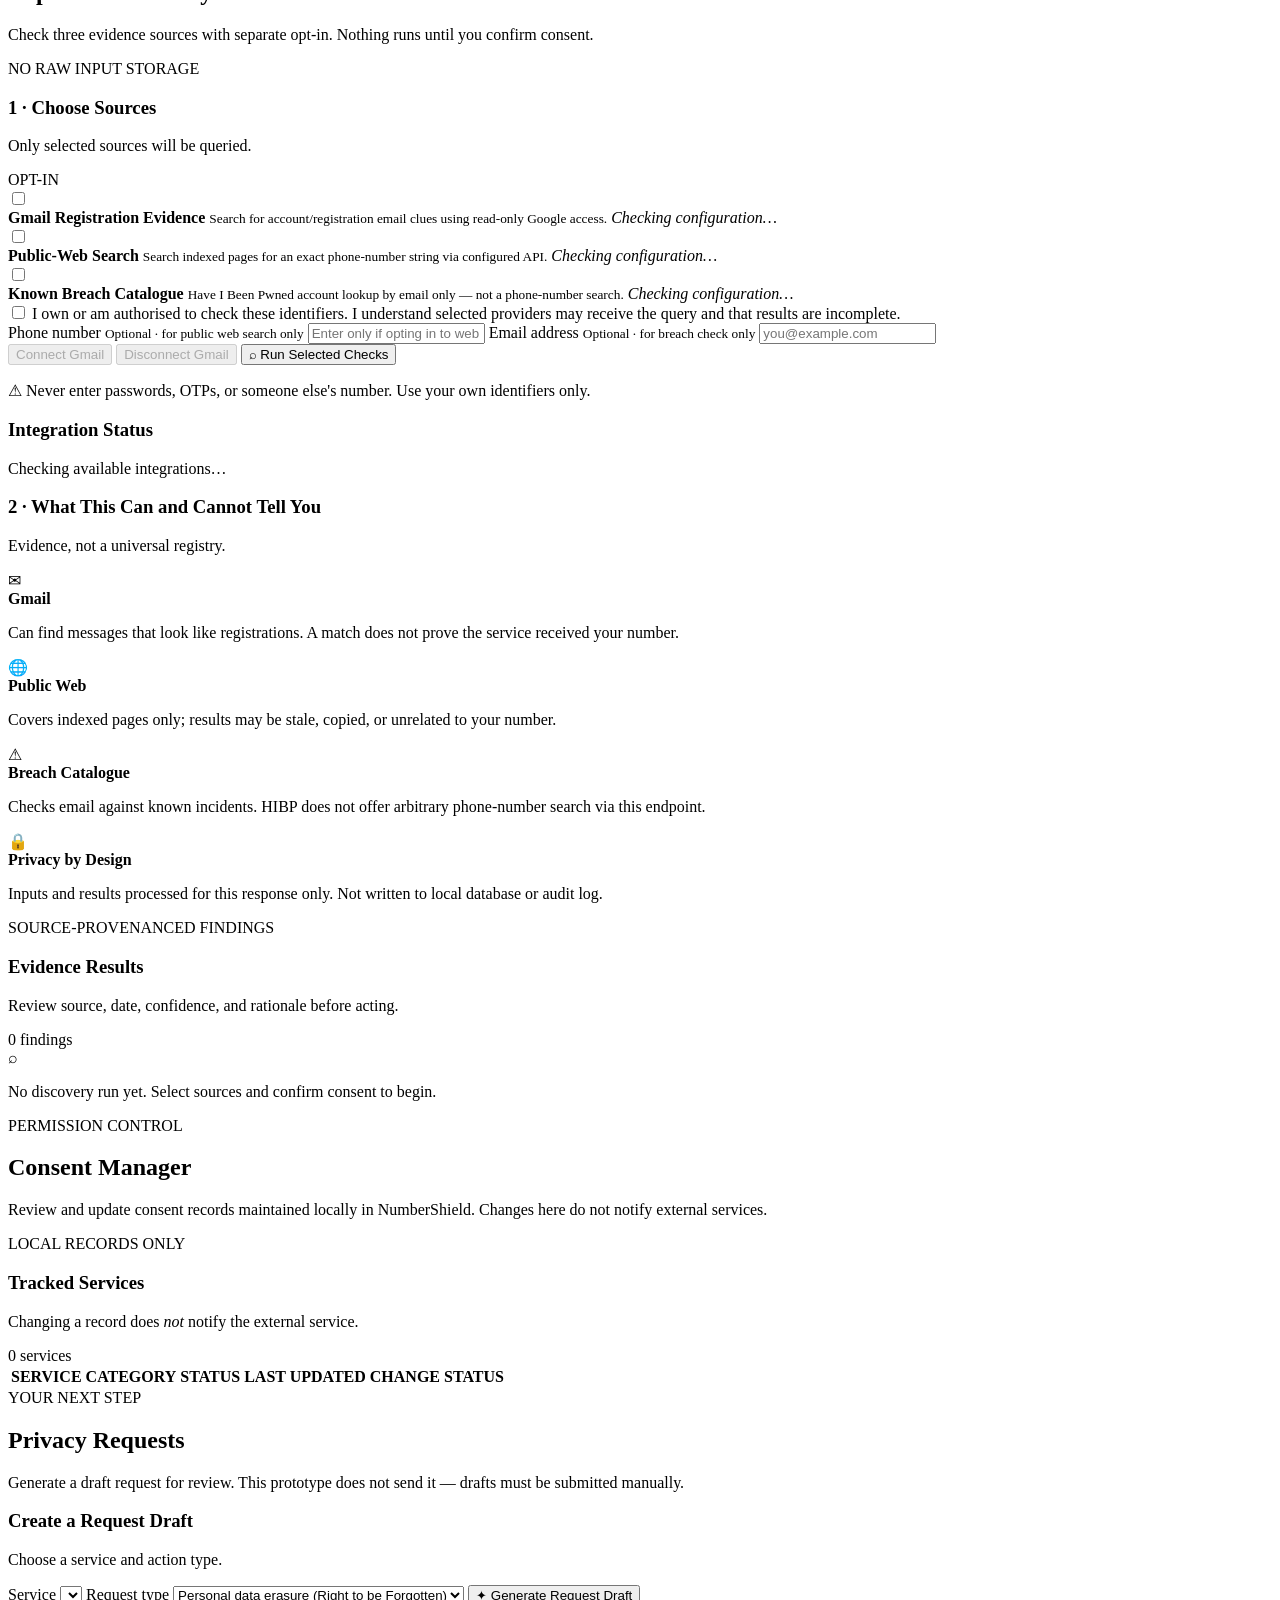
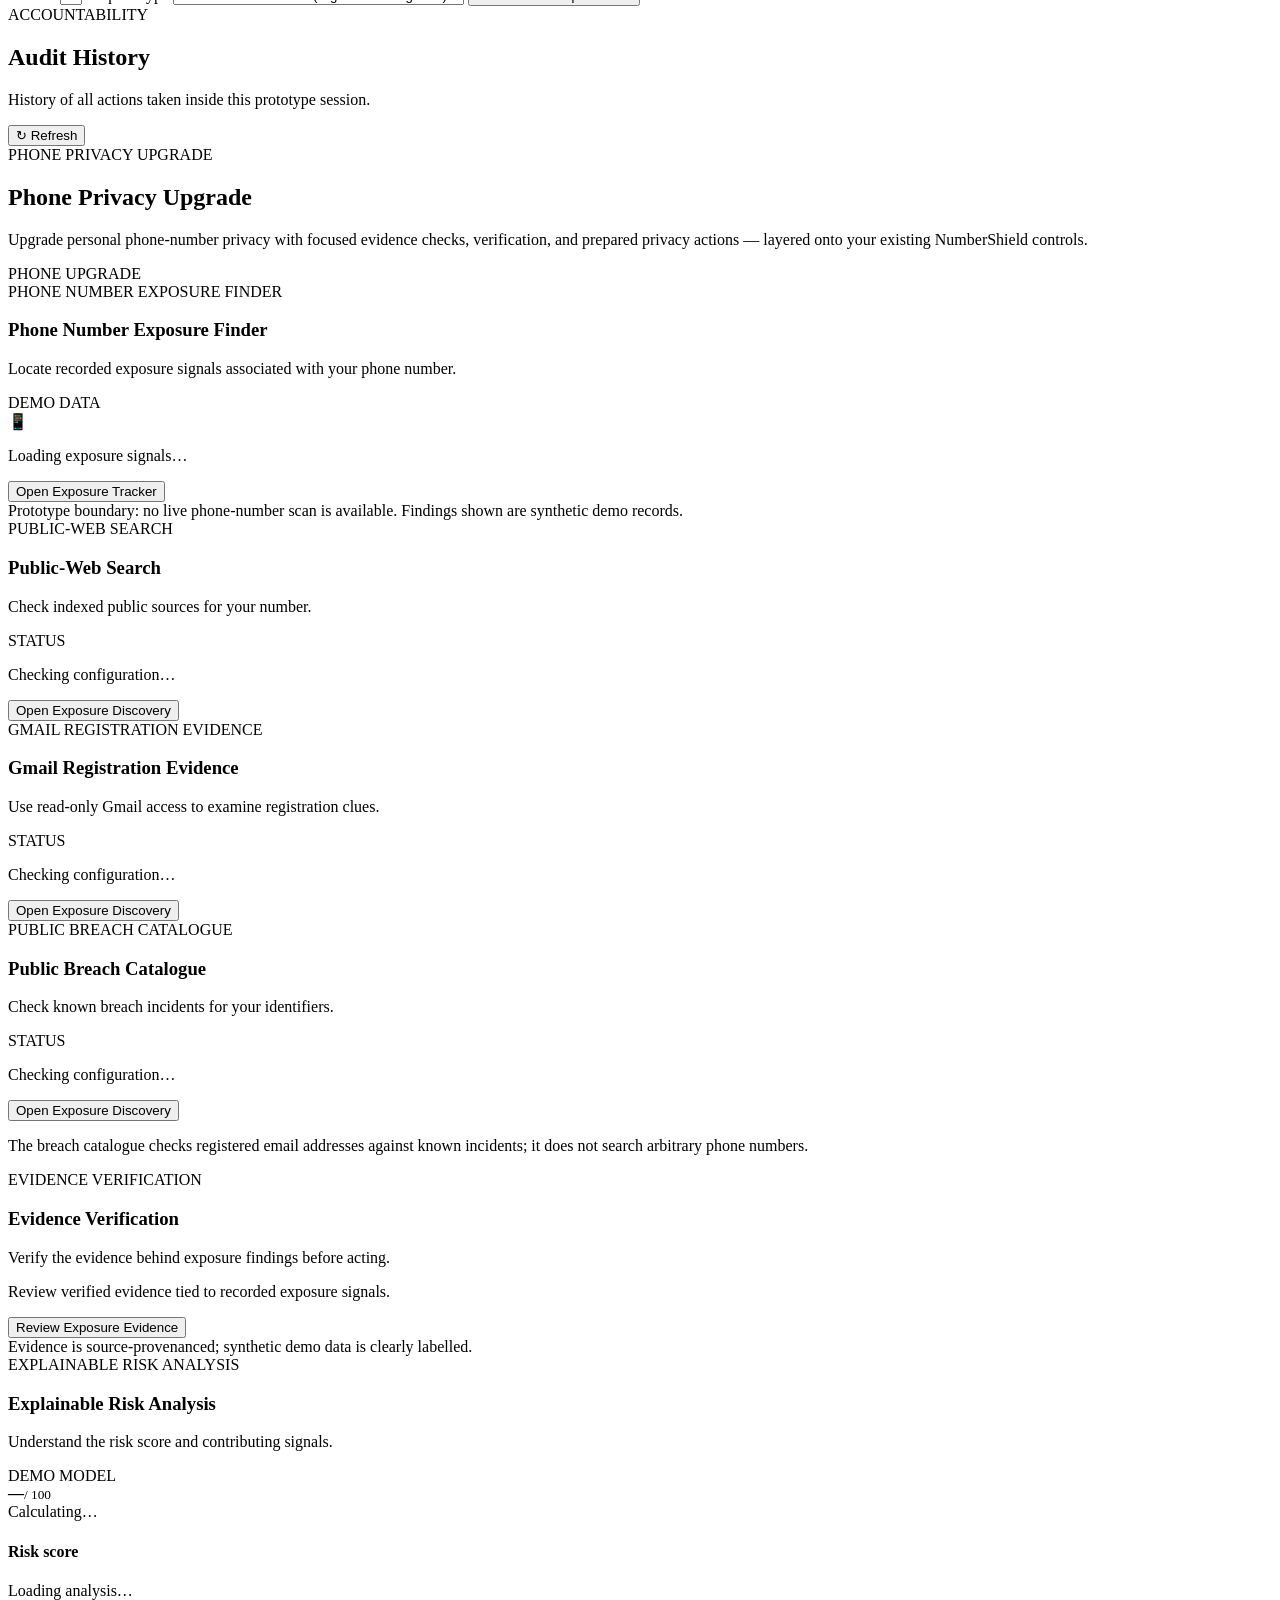
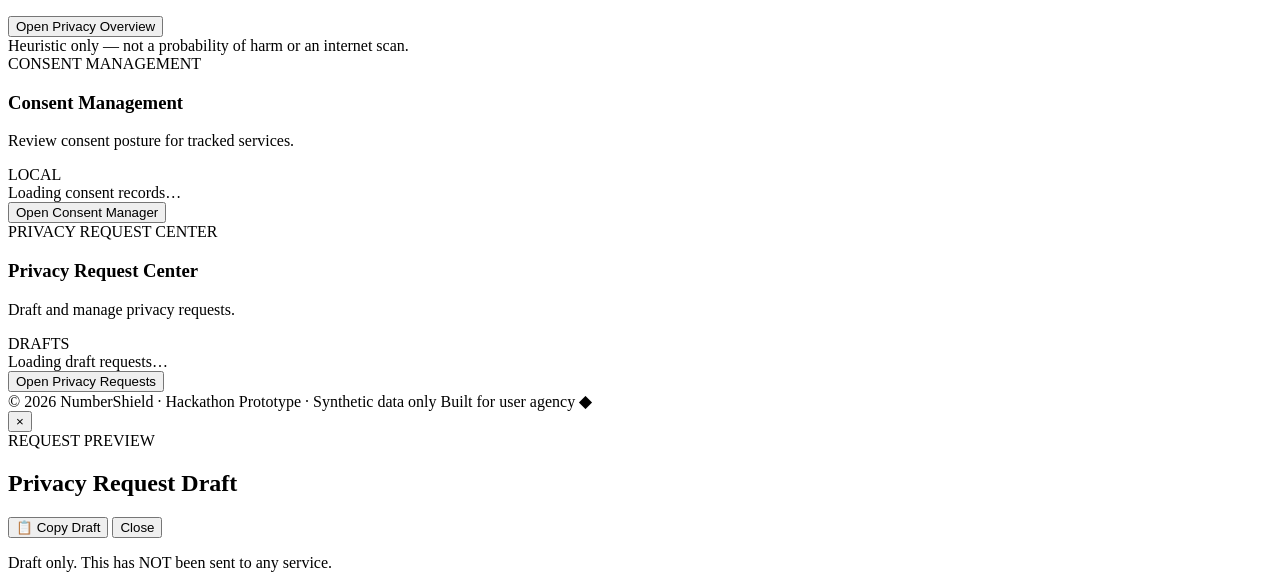
==== commit 4850581e: "Fix Phone Privacy navigation, free breach catalogue integration, provider diagnostics, and panel lin" ====
--- a/main/frontend/index.html
+++ b/main/frontend/index.html
@@ -511,6 +511,9 @@
           <p id="pp-finder-msg">Loading exposure signals…</p>
         </div>
       </div>
+      <div class="disc-actions" style="margin-top:10px">
+        <button class="btn-secondary" data-goto="exposure" type="button">Open Exposure Tracker</button>
+      </div>
       <div class="panel-footer">Prototype boundary: no live phone-number scan is available. Findings shown are synthetic demo records.</div>
     </article>
 
@@ -554,6 +557,9 @@
         <span class="badge" id="pp-breach-badge">STATUS</span>
       </div>
       <p id="pp-breach-text" class="muted-text">Checking configuration…</p>
+      <div class="disc-actions">
+        <button class="btn-secondary" data-goto="discovery" type="button">Open Exposure Discovery</button>
+      </div>
       <p class="warning-text">The breach catalogue checks registered email addresses against known incidents; it does not search arbitrary phone numbers.</p>
     </article>
 
@@ -566,6 +572,9 @@
         </div>
       </div>
       <p id="pp-verify-text" class="muted-text">Review verified evidence tied to recorded exposure signals.</p>
+      <div class="disc-actions">
+        <button class="btn-secondary" data-goto="exposure" type="button">Review Exposure Evidence</button>
+      </div>
       <div class="panel-footer">Evidence is source-provenanced; synthetic demo data is clearly labelled.</div>
     </article>
 
@@ -589,6 +598,9 @@
           <h4>Risk score</h4>
           <p id="pp-risk-text">Loading analysis…</p>
         </div>
+      </div>
+      <div class="disc-actions" style="margin-top:10px">
+        <button class="btn-secondary" data-goto="overview" type="button">Open Privacy Overview</button>
       </div>
       <div class="panel-footer">Heuristic only — not a probability of harm or an internet scan.</div>
     </article>
